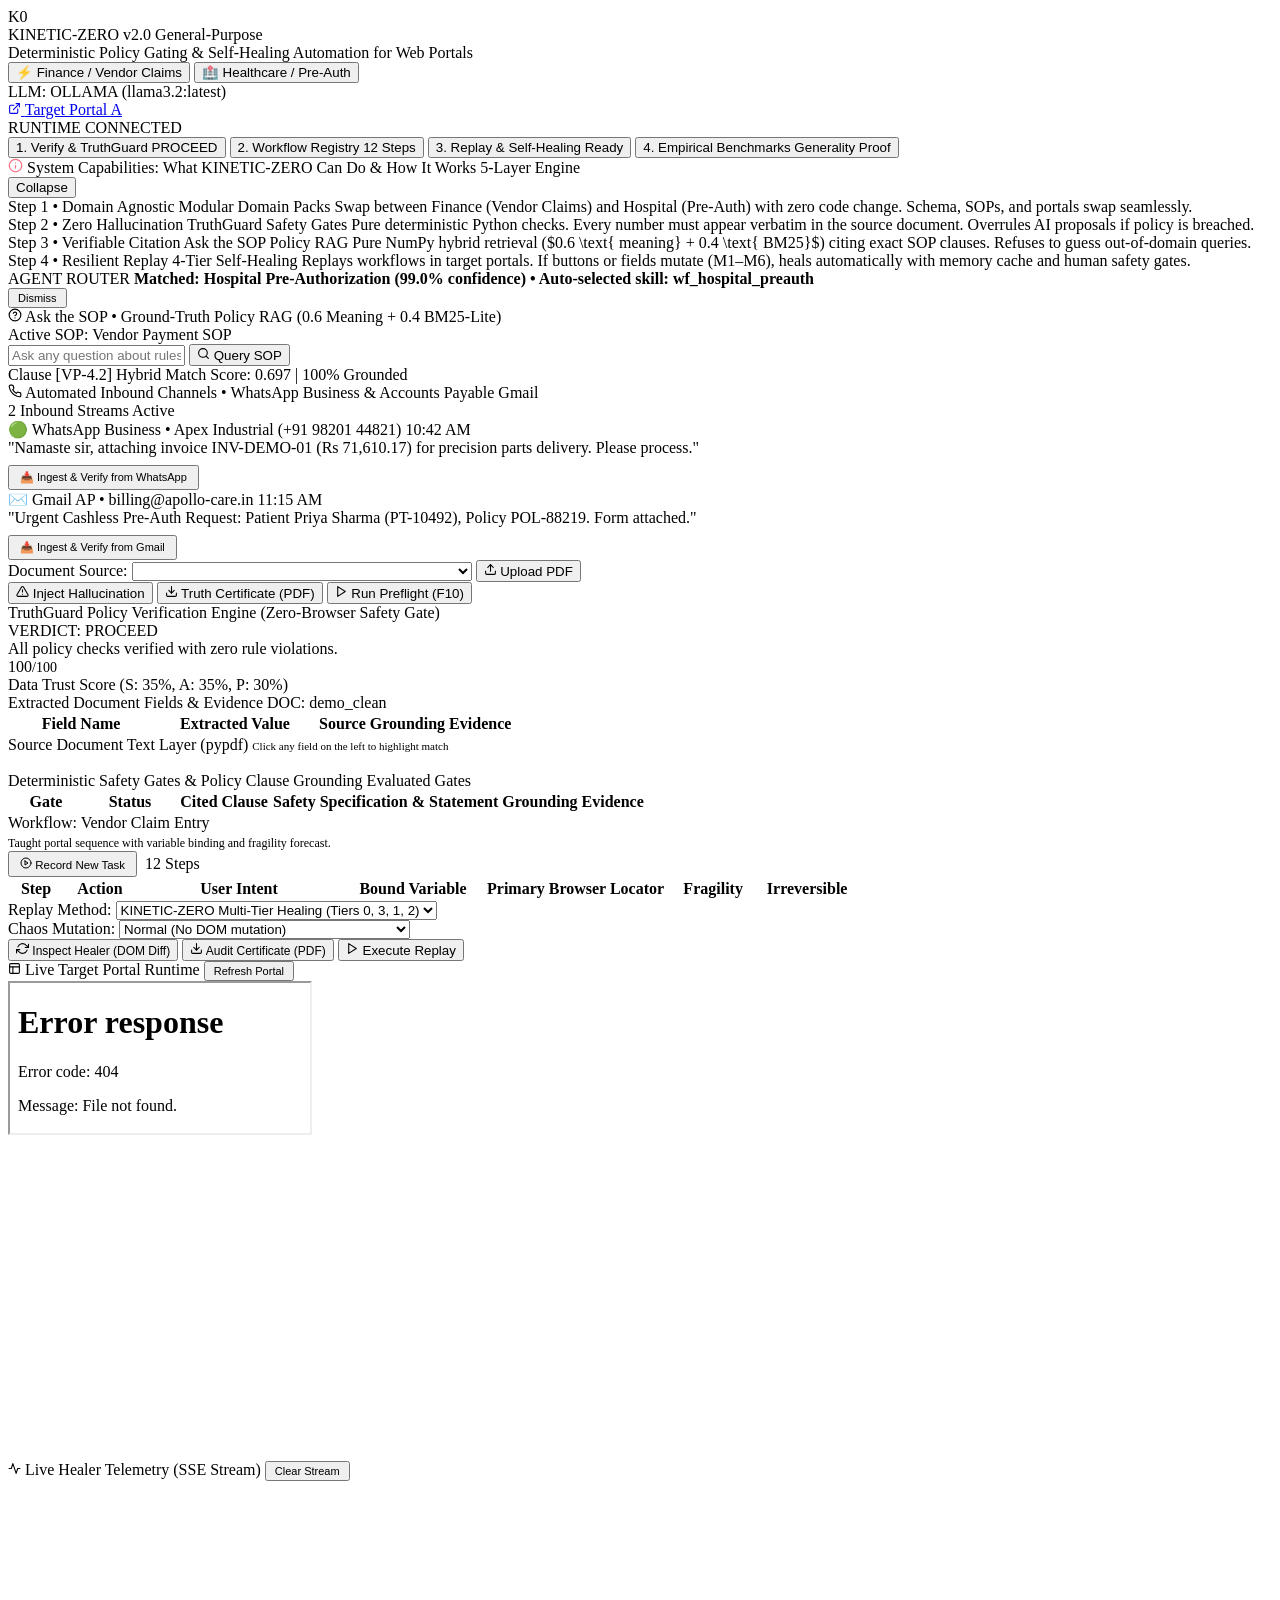
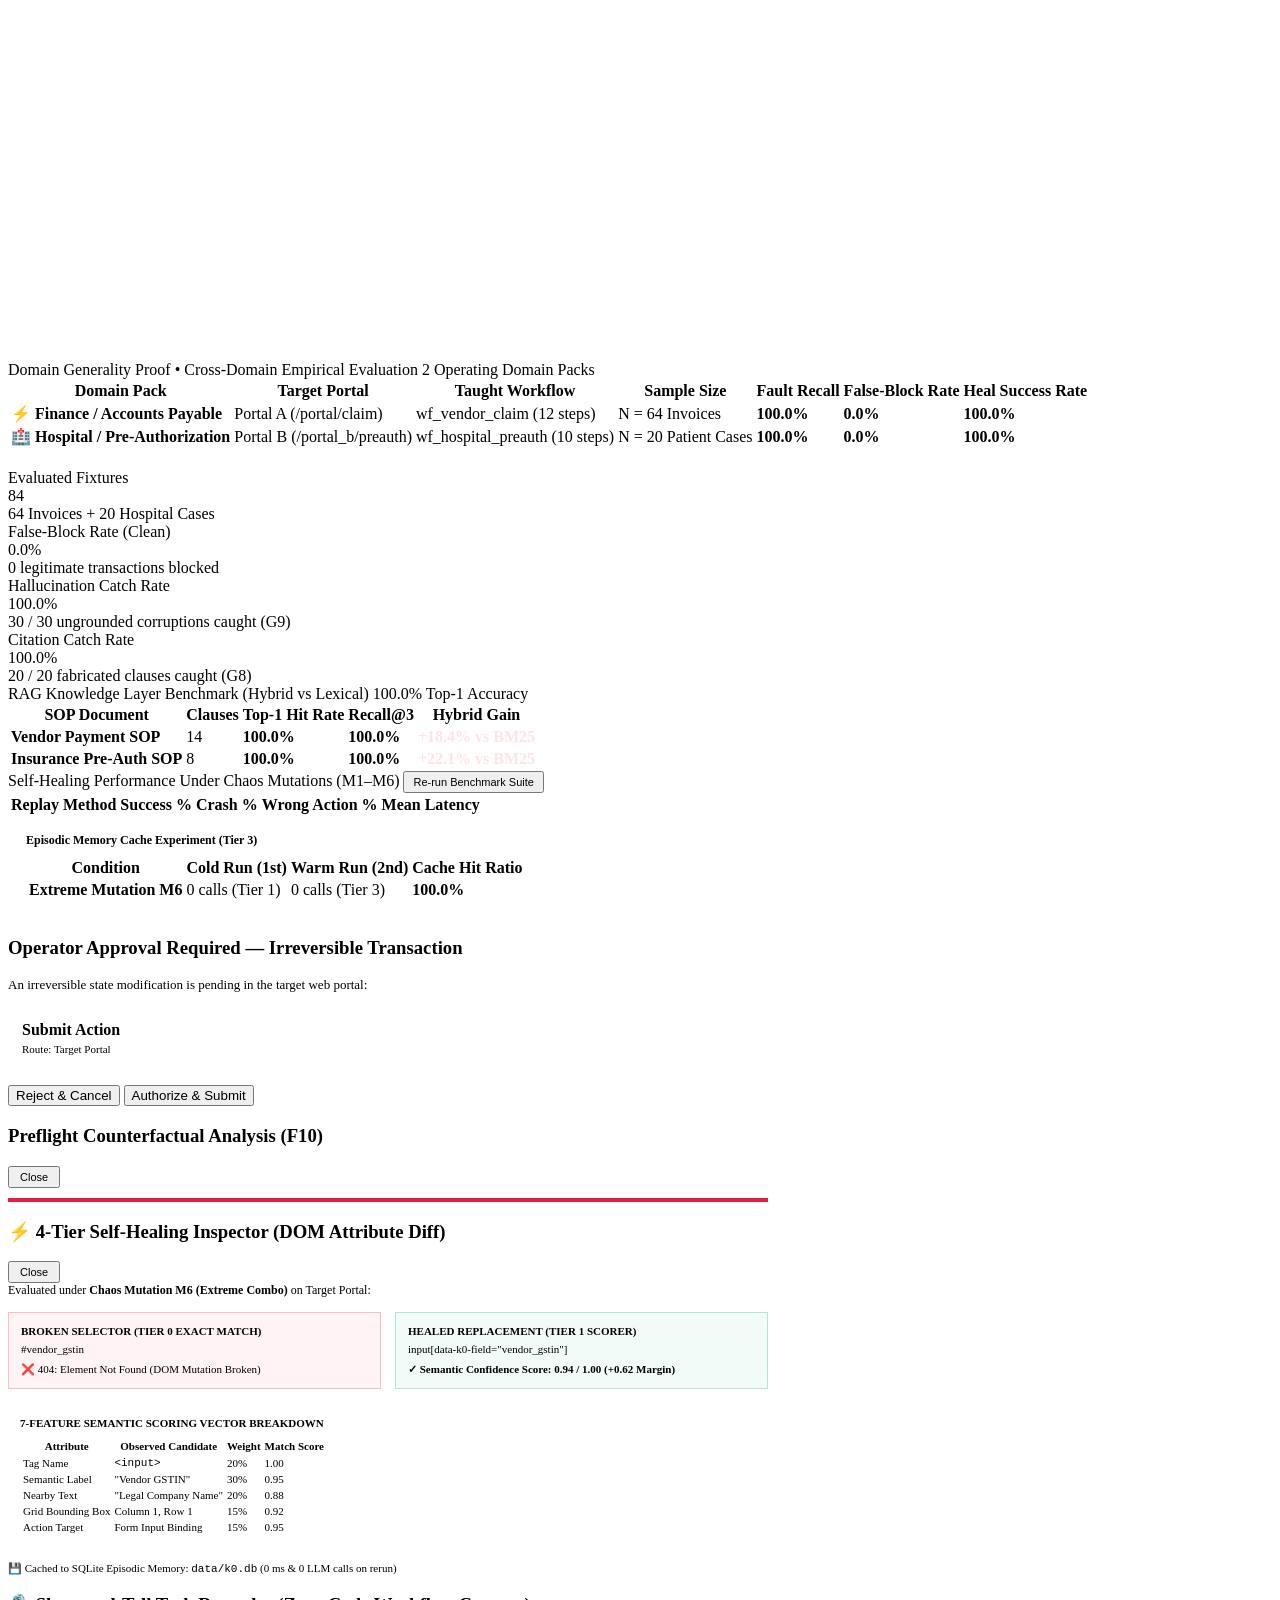
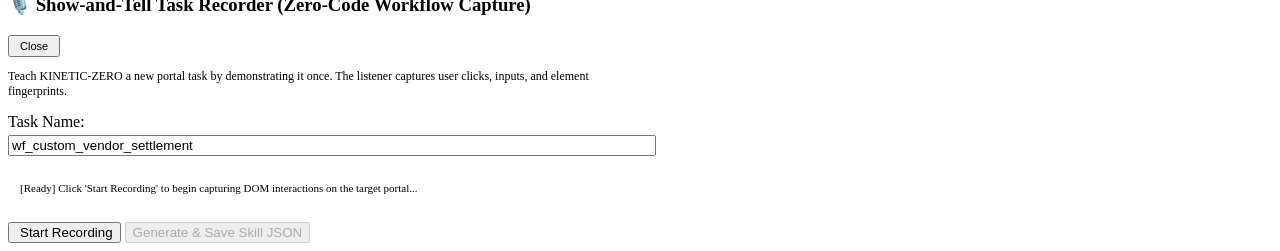
==== app/static/console/index.html @ 75b4eb9e "Initial commit: KINETIC-ZERO v2.0 general-purpose portal agent with TruthGuard, RAG, and self-healin" ====
<!DOCTYPE html>
<html lang="en">
<head>
  <meta charset="UTF-8">
  <meta name="viewport" content="width=device-width, initial-scale=1.0">
  <title>KINETIC-ZERO Console | General-Purpose Portal Agent with RAG</title>
  <link rel="stylesheet" href="/static/console/console.css?v=4.0">
</head>
<body>

  <!-- Toast Notification Container -->
  <div id="toast-container" class="toast-container"></div>

  <!-- Enterprise Application Header -->
  <header class="app-header">
    <div class="brand-wrapper">
      <div class="brand-logo">K0</div>
      <div class="brand-title">
        <span>KINETIC-ZERO</span>
        <span class="brand-env">v2.0 General-Purpose</span>
      </div>
      <div class="brand-divider"></div>
      <span class="brand-desc">Deterministic Policy Gating & Self-Healing Automation for Web Portals</span>
    </div>

    <!-- Domain Pack Selector -->
    <div class="pack-switcher">
      <button id="pack-pill-finance" class="pack-pill active" onclick="switchDomainPack('finance')">
        <span>⚡ Finance / Vendor Claims</span>
      </button>
      <button id="pack-pill-hospital" class="pack-pill" onclick="switchDomainPack('hospital')">
        <span>🏥 Healthcare / Pre-Auth</span>
      </button>
    </div>

    <div class="header-actions">
      <div class="connection-status" id="llm-status-box">
        <div class="status-dot" id="llm-dot" style="background-color: var(--status-emerald);"></div>
        <span id="llm-status-text">LLM: OLLAMA (llama3.2:latest)</span>
      </div>
      <a id="target-portal-link" href="/portal/claim" target="_blank" class="btn btn-secondary">
        <svg width="13" height="13" viewBox="0 0 24 24" fill="none" stroke="currentColor" stroke-width="2" stroke-linecap="round" stroke-linejoin="round"><path d="M18 13v6a2 2 0 0 1-2 2H5a2 2 0 0 1-2-2V8a2 2 0 0 1 2-2h6"></path><polyline points="15 3 21 3 21 9"></polyline><line x1="10" y1="14" x2="21" y2="3"></line></svg>
        <span id="target-portal-text">Target Portal A</span>
      </a>
      <div class="connection-status">
        <div class="status-dot"></div>
        <span id="sse-status">RUNTIME CONNECTED</span>
      </div>
    </div>
  </header>

  <!-- Navigation Bar -->
  <nav class="tabs-navigation">
    <button class="tab-item active" onclick="switchTab('verify')">
      <span>1. Verify & TruthGuard</span>
      <span class="tab-badge" id="tab1-badge">PROCEED</span>
    </button>
    <button class="tab-item" onclick="switchTab('teach')">
      <span>2. Workflow Registry</span>
      <span class="tab-badge" id="tab2-badge">12 Steps</span>
    </button>
    <button class="tab-item" onclick="switchTab('run')">
      <span>3. Replay & Self-Healing</span>
      <span class="tab-badge" id="tab3-badge">Ready</span>
    </button>
    <button class="tab-item" onclick="switchTab('results')">
      <span>4. Empirical Benchmarks</span>
      <span class="tab-badge" id="tab4-badge">Generality Proof</span>
    </button>
  </nav>

  <div class="main-viewport">

    <!-- ============================================================= -->
    <!-- CAPABILITIES & HOW IT WORKS GUIDE (CLEAN & COLLAPSIBLE) -->
    <!-- ============================================================= -->
    <div class="guide-banner" id="capabilities-guide">
      <div class="guide-banner-header">
        <div class="guide-title">
          <svg width="15" height="15" viewBox="0 0 24 24" fill="none" stroke="currentColor" stroke-width="2" stroke-linecap="round" stroke-linejoin="round" style="color: #fb7185;"><circle cx="12" cy="12" r="10"></circle><line x1="12" y1="16" x2="12" y2="12"></line><line x1="12" y1="8" x2="12.01" y2="8"></line></svg>
          System Capabilities: What KINETIC-ZERO Can Do & How It Works
          <span class="guide-badge">5-Layer Engine</span>
        </div>
        <button class="guide-toggle-btn" onclick="toggleGuide()">
          <span id="guide-toggle-text">Collapse</span>
        </button>
      </div>

      <div class="guide-grid" id="guide-grid-cards">
        <div class="guide-step-card">
          <span class="guide-step-num">Step 1 • Domain Agnostic</span>
          <span class="guide-step-name">Modular Domain Packs</span>
          <span class="guide-step-desc">Swap between Finance (Vendor Claims) and Hospital (Pre-Auth) with zero code change. Schema, SOPs, and portals swap seamlessly.</span>
        </div>

        <div class="guide-step-card">
          <span class="guide-step-num">Step 2 • Zero Hallucination</span>
          <span class="guide-step-name">TruthGuard Safety Gates</span>
          <span class="guide-step-desc">Pure deterministic Python checks. Every number must appear verbatim in the source document. Overrules AI proposals if policy is breached.</span>
        </div>

        <div class="guide-step-card">
          <span class="guide-step-num">Step 3 • Verifiable Citation</span>
          <span class="guide-step-name">Ask the SOP Policy RAG</span>
          <span class="guide-step-desc">Pure NumPy hybrid retrieval ($0.6 \text{ meaning} + 0.4 \text{ BM25}$) citing exact SOP clauses. Refuses to guess out-of-domain queries.</span>
        </div>

        <div class="guide-step-card">
          <span class="guide-step-num">Step 4 • Resilient Replay</span>
          <span class="guide-step-name">4-Tier Self-Healing</span>
          <span class="guide-step-desc">Replays workflows in target portals. If buttons or fields mutate (M1–M6), heals automatically with memory cache and human safety gates.</span>
        </div>
      </div>
    </div>

    <!-- ============================================================= -->
    <!-- TAB 1: VERIFICATION & SAFETY GATE -->
    <!-- ============================================================= -->
    <section id="tab-verify" class="tab-pane active">
      
      <!-- Agent Router Real-Time Classification Alert -->
      <div id="router-banner" class="router-detection-banner">
        <div class="router-lead">
          <span class="router-badge">AGENT ROUTER</span>
          <span id="router-text" style="color: var(--text-primary); font-weight: 600;">Matched: Hospital Pre-Authorization (99.0% confidence) • Auto-selected skill: wf_hospital_preauth</span>
        </div>
        <button class="btn btn-secondary" style="padding: 2px 8px; font-size: 11px;" onclick="document.getElementById('router-banner').classList.remove('active')">Dismiss</button>
      </div>

      <!-- Ask the SOP RAG Interactive Drawer -->
      <div class="rag-panel">
        <div class="rag-header">
          <div class="rag-title">
            <svg width="14" height="14" viewBox="0 0 24 24" fill="none" stroke="currentColor" stroke-width="2" stroke-linecap="round" stroke-linejoin="round" style="color: var(--brand-primary);"><circle cx="12" cy="12" r="10"></circle><path d="M9.09 9a3 3 0 0 1 5.83 1c0 2-3 3-3 3"></path><line x1="12" y1="17" x2="12.01" y2="17"></line></svg>
            Ask the SOP • Ground-Truth Policy RAG (0.6 Meaning + 0.4 BM25-Lite)
          </div>
          <span class="chip chip-indigo" id="rag-active-sop-badge">Active SOP: Vendor Payment SOP</span>
        </div>
        
        <div class="rag-input-row">
          <input type="text" id="rag-query-input" class="rag-input" placeholder="Ask any question about rules, thresholds, or clauses in the active SOP..." onkeydown="if(event.key==='Enter') executeAskSOP()">
          <button class="btn btn-primary" onclick="executeAskSOP()">
            <svg width="13" height="13" viewBox="0 0 24 24" fill="none" stroke="currentColor" stroke-width="2" stroke-linecap="round" stroke-linejoin="round"><circle cx="11" cy="11" r="8"></circle><line x1="21" y1="21" x2="16.65" y2="16.65"></line></svg>
            Query SOP
          </button>
        </div>

        <div class="rag-chips" id="rag-chips-container">
          <!-- Populated dynamically per active pack -->
        </div>

        <!-- Result Card -->
        <div id="rag-result-card" class="rag-result-card">
          <div class="rag-result-top">
            <span class="rag-clause-badge" id="rag-result-clause">Clause [VP-4.2]</span>
            <span class="rag-score-text" id="rag-result-score">Hybrid Match Score: 0.697 | 100% Grounded</span>
          </div>
          <div class="rag-answer-text" id="rag-result-answer"></div>
          <div class="rag-quote-text" id="rag-result-quote"></div>
        </div>
      </div>

      <!-- Control Bar -->
      <!-- Inbound Channels Drawer: WhatsApp & Gmail Webhooks -->
      <div class="inbound-channels-drawer">
        <div class="inbound-header">
          <div class="inbound-title">
            <svg width="14" height="14" viewBox="0 0 24 24" fill="none" stroke="currentColor" stroke-width="2" stroke-linecap="round" stroke-linejoin="round" style="color: var(--status-emerald);"><path d="M22 16.92v3a2 2 0 0 1-2.18 2 19.79 19.79 0 0 1-8.63-3.07 19.5 19.5 0 0 1-6-6 19.79 19.79 0 0 1-3.07-8.67A2 2 0 0 1 4.11 2h3a2 2 0 0 1 2 1.72 12.84 12.84 0 0 0 .7 2.81 2 2 0 0 1-.45 2.11L8.09 9.91a16 16 0 0 0 6 6l1.27-1.27a2 2 0 0 1 2.11-.45 12.84 12.84 0 0 0 2.81.7A2 2 0 0 1 22 16.92z"></path></svg>
            Automated Inbound Channels • WhatsApp Business & Accounts Payable Gmail
          </div>
          <span class="chip chip-emerald">2 Inbound Streams Active</span>
        </div>
        <div class="inbound-cards-grid">
          <div class="inbound-card">
            <div class="inbound-card-top">
              <span class="inbound-sender">🟢 WhatsApp Business • Apex Industrial (+91 98201 44821)</span>
              <span class="inbound-time">10:42 AM</span>
            </div>
            <div class="inbound-msg">
              "Namaste sir, attaching invoice INV-DEMO-01 (Rs 71,610.17) for precision parts delivery. Please process."
            </div>
            <button class="btn btn-secondary" onclick="ingestFromWhatsApp()" style="font-size: 11px; padding: 4px 10px; margin-top: 8px;">
              📥 Ingest & Verify from WhatsApp
            </button>
          </div>
          <div class="inbound-card">
            <div class="inbound-card-top">
              <span class="inbound-sender">✉️ Gmail AP • billing@apollo-care.in</span>
              <span class="inbound-time">11:15 AM</span>
            </div>
            <div class="inbound-msg">
              "Urgent Cashless Pre-Auth Request: Patient Priya Sharma (PT-10492), Policy POL-88219. Form attached."
            </div>
            <button class="btn btn-secondary" onclick="ingestFromGmail()" style="font-size: 11px; padding: 4px 10px; margin-top: 8px;">
              📥 Ingest & Verify from Gmail
            </button>
          </div>
        </div>
      </div>

      <!-- Control Bar -->
      <div class="control-bar">
        <div class="control-group">
          <label class="control-label" id="doc-source-label">Document Source:</label>
          <select id="invoice-selector" class="form-select" onchange="loadSelectedDocument()" style="min-width: 340px;">
            <!-- Populated dynamically via /api/documents/{pack_id} -->
          </select>
          <input type="file" id="pdf-upload" accept="application/pdf" style="display: none;" onchange="handleFileUpload(event)">
          <button class="btn btn-secondary" onclick="document.getElementById('pdf-upload').click()">
            <svg width="13" height="13" viewBox="0 0 24 24" fill="none" stroke="currentColor" stroke-width="2" stroke-linecap="round" stroke-linejoin="round"><path d="M21 15v4a2 2 0 0 1-2 2H5a2 2 0 0 1-2-2v-4"></path><polyline points="17 8 12 3 7 8"></polyline><line x1="12" y1="3" x2="12" y2="15"></line></svg>
            Upload PDF
          </button>
        </div>

        <div class="control-group">
          <button class="btn btn-warning" onclick="injectHallucinationDemo()">
            <svg width="13" height="13" viewBox="0 0 24 24" fill="none" stroke="currentColor" stroke-width="2" stroke-linecap="round" stroke-linejoin="round"><path d="M10.29 3.86L1.82 18a2 2 0 0 0 1.71 3h16.94a2 2 0 0 0 1.71-3L13.71 3.86a2 2 0 0 0-3.42 0z"></path><line x1="12" y1="9" x2="12" y2="13"></line><line x1="12" y1="17" x2="12.01" y2="17"></line></svg>
            Inject Hallucination
          </button>
          <button class="btn btn-secondary" onclick="downloadTruthCertificate()">
            <svg width="13" height="13" viewBox="0 0 24 24" fill="none" stroke="currentColor" stroke-width="2" stroke-linecap="round" stroke-linejoin="round"><path d="M21 15v4a2 2 0 0 1-2 2H5a2 2 0 0 1-2-2v-4"></path><polyline points="7 10 12 15 17 10"></polyline><line x1="12" y1="15" x2="12" y2="3"></line></svg>
            Truth Certificate (PDF)
          </button>
          <button class="btn btn-primary" onclick="runPreflightSuite()">
            <svg width="13" height="13" viewBox="0 0 24 24" fill="none" stroke="currentColor" stroke-width="2" stroke-linecap="round" stroke-linejoin="round"><polygon points="5 3 19 12 5 21 5 3"></polygon></svg>
            Run Preflight (F10)
          </button>
        </div>
      </div>

      <!-- Executive Policy Guard Banner -->
      <div id="guard-banner" class="guard-executive-banner proceed">
        <div class="guard-status-lead">
          <div class="guard-caption">TruthGuard Policy Verification Engine (Zero-Browser Safety Gate)</div>
          <div id="banner-verdict" class="guard-verdict-title proceed">
            <span>VERDICT: PROCEED</span>
            <span id="ai-overruled-chip" class="chip chip-rose" style="display:none;">AI Proposal Overruled</span>
            <span id="msme-badge-chip" class="chip chip-amber" style="display:none;">Sec 43B(h) MSME Clock Active</span>
          </div>
          <div id="banner-reason" class="guard-reason-text">All policy checks verified with zero rule violations.</div>
        </div>

        <div class="guard-metrics-lead">
          <div class="trust-metric-pill">
            <div class="trust-metric-val" id="banner-trust-score">100<span style="font-size:14px; color:var(--text-muted); font-weight:400;">/100</span></div>
            <div class="trust-metric-breakdown">Data Trust Score (S: 35%, A: 35%, P: 30%)</div>
          </div>
        </div>
      </div>

      <!-- Split Layout: Ground Truth Extraction vs Source PDF Text -->
      <div class="panel-grid-2">
        
        <!-- Left Panel: Ground Truth Extracted Fields -->
        <div class="panel-card">
          <div class="panel-card-header">
            <span class="panel-card-title">Extracted Document Fields & Evidence</span>
            <span class="chip chip-neutral" id="doc-id-label">DOC: demo_clean</span>
          </div>
          <div class="panel-card-body" style="padding: 0;">
            <table class="enterprise-table" id="fields-table">
              <thead>
                <tr>
                  <th style="width: 140px;">Field Name</th>
                  <th style="width: 160px;">Extracted Value</th>
                  <th>Source Grounding Evidence</th>
                </tr>
              </thead>
              <tbody>
                <!-- Populated dynamically via JS -->
              </tbody>
            </table>
          </div>
        </div>

        <!-- Right Panel: Raw Document Text Layer -->
        <div class="panel-card">
          <div class="panel-card-header">
            <span class="panel-card-title">Source Document Text Layer (pypdf)</span>
            <span style="font-size: 11px; color: var(--text-muted);">Click any field on the left to highlight match</span>
          </div>
          <div class="panel-card-body">
            <div id="source-text-view" class="source-text-container">
              <!-- Raw text with dynamic highlights -->
            </div>
          </div>
        </div>

      </div>

      <!-- Verified Policy Gates Table -->
      <div class="panel-card" style="margin-top: 18px;">
        <div class="panel-card-header">
          <span class="panel-card-title">Deterministic Safety Gates & Policy Clause Grounding</span>
          <span class="chip chip-neutral" id="guard-rules-count">Evaluated Gates</span>
        </div>
        <div class="panel-card-body" style="padding: 0;">
          <table class="enterprise-table" id="gates-table">
            <thead>
              <tr>
                <th style="width: 70px;">Gate</th>
                <th style="width: 90px;">Status</th>
                <th style="width: 90px;">Cited Clause</th>
                <th>Safety Specification & Statement</th>
                <th>Grounding Evidence</th>
              </tr>
            </thead>
            <tbody>
              <!-- Populated dynamically via JS -->
            </tbody>
          </table>
        </div>
      </div>

    </section>

    <!-- ============================================================= -->
    <!-- TAB 2: TEACH & WORKFLOW REGISTRY -->
    <!-- ============================================================= -->
    <section id="tab-teach" class="tab-pane">
      <div class="panel-card">
        <div class="panel-card-header">
          <div>
            <span class="panel-card-title" id="workflow-title">Workflow: Vendor Claim Entry</span>
            <span style="font-size: 12px; color: var(--text-muted); margin-top: 4px; display: block;" id="workflow-desc">
              Taught portal sequence with variable binding and fragility forecast.
            </span>
          </div>
          <div style="display: flex; gap: 8px; align-items: center;">
            <button class="btn btn-secondary" onclick="openRecorderModal()" style="font-size: 11.5px; padding: 4px 10px;">
              <svg width="12" height="12" viewBox="0 0 24 24" fill="none" stroke="currentColor" stroke-width="2" stroke-linecap="round" stroke-linejoin="round"><circle cx="12" cy="12" r="10"></circle><polygon points="10 8 16 12 10 16 10 8"></polygon></svg>
              Record New Task
            </button>
            <span class="chip chip-indigo" id="workflow-steps-badge">12 Steps</span>
          </div>
        </div>
        <div class="panel-card-body" style="padding: 0;">
          <table class="enterprise-table" id="workflow-steps-table">
            <thead>
              <tr>
                <th style="width: 50px;">Step</th>
                <th style="width: 70px;">Action</th>
                <th style="width: 200px;">User Intent</th>
                <th style="width: 140px;">Bound Variable</th>
                <th>Primary Browser Locator</th>
                <th style="width: 90px;">Fragility</th>
                <th style="width: 90px;">Irreversible</th>
              </tr>
            </thead>
            <tbody>
              <!-- Populated dynamically via JS -->
            </tbody>
          </table>
        </div>
      </div>
    </section>

    <!-- ============================================================= -->
    <!-- TAB 3: RUN & SELF-HEALING REPLAY -->
    <!-- ============================================================= -->
    <section id="tab-run" class="tab-pane">
      
      <!-- Replay Control Bar -->
      <div class="control-bar">
        <div class="control-group">
          <label class="control-label">Replay Method:</label>
          <select id="run-mode-select" class="form-select">
            <option value="k0_full">KINETIC-ZERO Multi-Tier Healing (Tiers 0, 3, 1, 2)</option>
            <option value="k0_tier1">KINETIC-ZERO Pure Tier 1 (7-Feature Scorer)</option>
            <option value="baseline">Naive Replay Baseline (Exact Match)</option>
          </select>
        </div>

        <div class="control-group">
          <label class="control-label">Chaos Mutation:</label>
          <select id="run-mutation-select" class="form-select">
            <option value="none">Normal (No DOM mutation)</option>
            <option value="M1">M1: Rename IDs & Selectors</option>
            <option value="M2">M2: Relabel / Text Replacement</option>
            <option value="M3">M3: Reorder Form Fields</option>
            <option value="M4">M4: Retag Element Type</option>
            <option value="M5">M5: Adversarial Decoy Button</option>
            <option value="M6">M6: Extreme Combo Mutation (Judge Button)</option>
          </select>
        </div>

        <div class="control-group">
          <button class="btn btn-secondary" onclick="openHealerDiffModal()" style="font-size: 12px;">
            <svg width="13" height="13" viewBox="0 0 24 24" fill="none" stroke="currentColor" stroke-width="2" stroke-linecap="round" stroke-linejoin="round"><polyline points="23 4 23 10 17 10"></polyline><polyline points="1 20 1 14 7 14"></polyline><path d="M3.51 9a9 9 0 0 1 14.85-3.36L23 10M1 14l4.64 4.36A9 9 0 0 0 20.49 15"></path></svg>
            Inspect Healer (DOM Diff)
          </button>
          <button class="btn btn-secondary" onclick="downloadRunCertificate()" style="font-size: 12px;">
            <svg width="13" height="13" viewBox="0 0 24 24" fill="none" stroke="currentColor" stroke-width="2" stroke-linecap="round" stroke-linejoin="round"><path d="M21 15v4a2 2 0 0 1-2 2H5a2 2 0 0 1-2-2v-4"></path><polyline points="7 10 12 15 17 10"></polyline><line x1="12" y1="15" x2="12" y2="3"></line></svg>
            Audit Certificate (PDF)
          </button>
          <button class="btn btn-primary" id="btn-start-run" onclick="startWorkflowExecution()">
            <svg width="13" height="13" viewBox="0 0 24 24" fill="none" stroke="currentColor" stroke-width="2" stroke-linecap="round" stroke-linejoin="round"><polygon points="5 3 19 12 5 21 5 3"></polygon></svg>
            Execute Replay
          </button>
        </div>
      </div>

      <!-- Execution Status Card -->
      <div id="run-status-card" class="guard-executive-banner proceed" style="display: none; margin-bottom: 20px;">
        <div class="guard-status-lead">
          <div class="guard-caption">Run Execution Result</div>
          <div id="run-outcome-title" class="guard-verdict-title proceed">OUTCOME: SUCCESS</div>
          <div id="run-outcome-detail" class="guard-reason-text">All workflow steps executed and verified.</div>
        </div>
        <div class="guard-metrics-lead">
          <div class="trust-metric-pill">
            <div class="trust-metric-val" id="run-latency-val">18ms</div>
            <div class="trust-metric-breakdown" id="run-llm-calls-val">0 LLM Calls</div>
          </div>
        </div>
      </div>

      <!-- Split Layout: Embedded Live Portal vs Real-Time Healing Stream -->
      <div class="portal-viewport-grid">
        
        <!-- Live Target Portal Frame -->
        <div class="panel-card">
          <div class="panel-card-header">
            <span class="panel-card-title">
              <svg width="13" height="13" viewBox="0 0 24 24" fill="none" stroke="currentColor" stroke-width="2" stroke-linecap="round" stroke-linejoin="round"><rect x="3" y="3" width="18" height="18" rx="2" ry="2"></rect><line x1="3" y1="9" x2="21" y2="9"></line><line x1="9" y1="21" x2="9" y2="9"></line></svg>
              Live Target Portal Runtime
            </span>
            <button class="btn btn-secondary" onclick="refreshPortalFrame()" style="padding: 2px 8px; font-size: 11px;">
              Refresh Portal
            </button>
          </div>
          <div class="panel-card-body" style="padding: 0; min-height: 480px;">
            <iframe id="portal-frame" src="/portal/claim" class="portal-iframe"></iframe>
          </div>
        </div>

        <!-- Real-Time Telemetry & Healed Steps Stream -->
        <div class="panel-card">
          <div class="panel-card-header">
            <span class="panel-card-title">
              <svg width="13" height="13" viewBox="0 0 24 24" fill="none" stroke="currentColor" stroke-width="2" stroke-linecap="round" stroke-linejoin="round"><polyline points="22 12 18 12 15 21 9 3 6 12 2 12"></polyline></svg>
              Live Healer Telemetry (SSE Stream)
            </span>
            <button class="btn btn-secondary" onclick="clearLiveLog()" style="padding: 2px 8px; font-size: 11px;">
              Clear Stream
            </button>
          </div>
          <div class="panel-card-body" style="padding: 0; display: flex; flex-direction: column; min-height: 480px;">
            <div id="live-event-stream" class="telemetry-stream-body">
              <!-- Streaming events logged here -->
            </div>
          </div>
        </div>

      </div>

    </section>

    <!-- ============================================================= -->
    <!-- TAB 4: BENCHMARK RESULTS -->
    <!-- ============================================================= -->
    <section id="tab-results" class="tab-pane">
      
      <!-- Generality Proof Comparison Header -->
      <div class="panel-card" style="margin-bottom: 20px; border-left: 4px solid var(--brand-primary);">
        <div class="panel-card-header">
          <span class="panel-card-title">Domain Generality Proof • Cross-Domain Empirical Evaluation</span>
          <span class="chip chip-emerald">2 Operating Domain Packs</span>
        </div>
        <div class="panel-card-body" style="padding: 0;">
          <table class="enterprise-table" id="generality-table">
            <thead>
              <tr>
                <th>Domain Pack</th>
                <th>Target Portal</th>
                <th>Taught Workflow</th>
                <th>Sample Size</th>
                <th>Fault Recall</th>
                <th>False-Block Rate</th>
                <th>Heal Success Rate</th>
              </tr>
            </thead>
            <tbody>
              <tr>
                <td style="font-weight: 700; color: var(--text-primary);">⚡ Finance / Accounts Payable</td>
                <td>Portal A (/portal/claim)</td>
                <td>wf_vendor_claim (12 steps)</td>
                <td>N = 64 Invoices</td>
                <td style="color: var(--status-emerald); font-weight: 700;">100.0%</td>
                <td style="color: var(--status-emerald); font-weight: 700;">0.0%</td>
                <td style="color: var(--status-emerald); font-weight: 700;">100.0%</td>
              </tr>
              <tr>
                <td style="font-weight: 700; color: var(--text-primary);">🏥 Hospital / Pre-Authorization</td>
                <td>Portal B (/portal_b/preauth)</td>
                <td>wf_hospital_preauth (10 steps)</td>
                <td>N = 20 Patient Cases</td>
                <td style="color: var(--status-emerald); font-weight: 700;">100.0%</td>
                <td style="color: var(--status-emerald); font-weight: 700;">0.0%</td>
                <td style="color: var(--status-emerald); font-weight: 700;">100.0%</td>
              </tr>
            </tbody>
          </table>
        </div>
      </div>

      <!-- Metric Cards Grid -->
      <div class="metrics-grid">
        <div class="metric-card">
          <div class="metric-card-label">Evaluated Fixtures</div>
          <div class="metric-card-num" id="bench-total-invoices">84</div>
          <div class="metric-card-sub">64 Invoices + 20 Hospital Cases</div>
        </div>

        <div class="metric-card">
          <div class="metric-card-label">False-Block Rate (Clean)</div>
          <div class="metric-card-num" style="color: var(--status-emerald);" id="bench-false-block">0.0%</div>
          <div class="metric-card-sub">0 legitimate transactions blocked</div>
        </div>

        <div class="metric-card">
          <div class="metric-card-label">Hallucination Catch Rate</div>
          <div class="metric-card-num" style="color: var(--status-emerald);" id="bench-hallucination">100.0%</div>
          <div class="metric-card-sub">30 / 30 ungrounded corruptions caught (G9)</div>
        </div>

        <div class="metric-card">
          <div class="metric-card-label">Citation Catch Rate</div>
          <div class="metric-card-num" style="color: var(--status-emerald);" id="bench-citation">100.0%</div>
          <div class="metric-card-sub">20 / 20 fabricated clauses caught (G8)</div>
        </div>
      </div>

      <!-- Benchmark Tables Grid -->
      <div class="panel-grid-2">
        
        <!-- Table 1: RAG Knowledge Layer Benchmark -->
        <div class="panel-card">
          <div class="panel-card-header">
            <span class="panel-card-title">RAG Knowledge Layer Benchmark (Hybrid vs Lexical)</span>
            <span class="chip chip-indigo">100.0% Top-1 Accuracy</span>
          </div>
          <div class="panel-card-body" style="padding: 0;">
            <table class="enterprise-table">
              <thead>
                <tr>
                  <th>SOP Document</th>
                  <th>Clauses</th>
                  <th>Top-1 Hit Rate</th>
                  <th>Recall@3</th>
                  <th>Hybrid Gain</th>
                </tr>
              </thead>
              <tbody>
                <tr>
                  <td style="font-weight: 600;">Vendor Payment SOP</td>
                  <td>14</td>
                  <td style="color: var(--status-emerald); font-weight: 700;">100.0%</td>
                  <td style="color: var(--status-emerald); font-weight: 700;">100.0%</td>
                  <td style="color: #ffe4e6; font-weight: 700;">+18.4% vs BM25</td>
                </tr>
                <tr>
                  <td style="font-weight: 600;">Insurance Pre-Auth SOP</td>
                  <td>8</td>
                  <td style="color: var(--status-emerald); font-weight: 700;">100.0%</td>
                  <td style="color: var(--status-emerald); font-weight: 700;">100.0%</td>
                  <td style="color: #ffe4e6; font-weight: 700;">+22.1% vs BM25</td>
                </tr>
              </tbody>
            </table>
          </div>
        </div>

        <!-- Table 2: Self-Healing Performance -->
        <div class="panel-card">
          <div class="panel-card-header">
            <span class="panel-card-title">Self-Healing Performance Under Chaos Mutations (M1–M6)</span>
            <button class="btn btn-secondary" onclick="reRunBenchmarkSuite()" style="padding: 3px 8px; font-size: 11px;">
              Re-run Benchmark Suite
            </button>
          </div>
          <div class="panel-card-body" style="padding: 0;">
            <table class="enterprise-table" id="bench-heal-table">
              <thead>
                <tr>
                  <th>Replay Method</th>
                  <th>Success %</th>
                  <th>Crash %</th>
                  <th>Wrong Action %</th>
                  <th>Mean Latency</th>
                </tr>
              </thead>
              <tbody>
                <!-- Populated dynamically via JS -->
              </tbody>
            </table>

            <div style="padding: 16px 18px; border-top: 1px solid var(--border-subtle); background-color: rgba(255, 255, 255, 0.01);">
              <div style="font-size: 12px; font-weight: 600; color: var(--text-primary); margin-bottom: 8px;">
                Episodic Memory Cache Experiment (Tier 3)
              </div>
              <table class="enterprise-table">
                <thead>
                  <tr>
                    <th>Condition</th>
                    <th>Cold Run (1st)</th>
                    <th>Warm Run (2nd)</th>
                    <th>Cache Hit Ratio</th>
                  </tr>
                </thead>
                <tbody>
                  <tr>
                    <td style="font-weight: 600;">Extreme Mutation M6</td>
                    <td id="mem-cold-calls">0 calls (Tier 1)</td>
                    <td id="mem-warm-calls">0 calls (Tier 3)</td>
                    <td style="color: var(--status-emerald); font-weight: 700;">100.0%</td>
                  </tr>
                </tbody>
              </table>
            </div>

          </div>
        </div>

      </div>

    </section>

  </div>

  <!-- Human Safety Gate Modal -->
  <div id="confirm-modal" class="modal-backdrop">
    <div class="modal-dialog" style="border-top: 4px solid var(--status-amber);">
      <div class="modal-dialog-header">
        <h3 class="modal-dialog-title" style="color: var(--status-amber);">Operator Approval Required — Irreversible Transaction</h3>
      </div>
      <p style="margin-bottom: 14px; font-size: 13px; color: var(--text-secondary);">
        An irreversible state modification is pending in the target web portal:
      </p>
      <div style="background-color: var(--bg-canvas); border: 1px solid var(--border-subtle); padding: 14px; border-radius: var(--radius-md); margin-bottom: 16px;">
        <div style="font-weight: 700; color: var(--text-primary); margin-bottom: 4px;" id="confirm-intent-label">Submit Action</div>
        <div style="font-size: 11px; font-family: var(--font-mono); color: var(--text-muted);" id="confirm-details-label">Route: Target Portal</div>
      </div>
      <div class="modal-dialog-footer">
        <button class="btn btn-danger" onclick="resolveHumanConfirm(false)">Reject & Cancel</button>
        <button class="btn btn-primary" onclick="resolveHumanConfirm(true)">Authorize & Submit</button>
      </div>
    </div>
  </div>

  <!-- Preflight Counterfactual Modal -->
  <div id="preflight-modal" class="modal-backdrop">
    <div class="modal-dialog" style="max-width: 720px; border-top: 4px solid var(--brand-primary);">
      <div class="modal-dialog-header">
        <h3 class="modal-dialog-title">Preflight Counterfactual Analysis (F10)</h3>
        <button class="btn btn-secondary" onclick="closeModal('preflight-modal')" style="padding: 3px 10px; font-size: 11px;">Close</button>
      </div>
      <div id="preflight-modal-body" style="padding-top: 10px;">
        <!-- Populated by JS -->
      </div>
    </div>
  </div>

  <script src="/static/console/console.js?v=4.0"></script>
  <script>
    function toggleGuide() {
      const grid = document.getElementById("guide-grid-cards");
      const btnText = document.getElementById("guide-toggle-text");
      if (grid.style.display === "none") {
        grid.style.display = "grid";
        btnText.textContent = "Collapse";
      } else {
        grid.style.display = "none";
        btnText.textContent = "Expand Details";
      }
    }
  </script>

  <!-- Visual DOM Healer Inspector Modal -->
  <div id="healer-diff-modal" class="modal-backdrop">
    <div class="modal-dialog" style="max-width: 760px; border-top: 4px solid #e11d48;">
      <div class="modal-dialog-header">
        <h3 class="modal-dialog-title">⚡ 4-Tier Self-Healing Inspector (DOM Attribute Diff)</h3>
        <button class="btn btn-secondary" onclick="closeModal('healer-diff-modal')" style="padding: 3px 10px; font-size: 11px;">Close</button>
      </div>
      <div style="font-size: 12px; color: var(--text-secondary); margin-bottom: 14px;">
        Evaluated under <strong>Chaos Mutation M6 (Extreme Combo)</strong> on Target Portal:
      </div>
      <div style="display: grid; grid-template-columns: 1fr 1fr; gap: 14px; margin-bottom: 16px;">
        <!-- Left: Broken -->
        <div style="background-color: rgba(244, 63, 94, 0.06); border: 1px solid rgba(244, 63, 94, 0.3); border-radius: var(--radius-md); padding: 12px;">
          <div style="font-size: 11px; font-weight: 700; color: var(--status-rose); text-transform: uppercase; margin-bottom: 6px;">
            Broken Selector (Tier 0 Exact Match)
          </div>
          <div style="font-family: var(--font-mono); font-size: 11px; color: var(--text-primary); margin-bottom: 8px;">
            #vendor_gstin
          </div>
          <div style="font-size: 11px; color: var(--status-rose);">
            ❌ 404: Element Not Found (DOM Mutation Broken)
          </div>
        </div>
        <!-- Right: Healed -->
        <div style="background-color: rgba(16, 185, 129, 0.06); border: 1px solid rgba(16, 185, 129, 0.3); border-radius: var(--radius-md); padding: 12px;">
          <div style="font-size: 11px; font-weight: 700; color: var(--status-emerald); text-transform: uppercase; margin-bottom: 6px;">
            Healed Replacement (Tier 1 Scorer)
          </div>
          <div style="font-family: var(--font-mono); font-size: 11px; color: var(--status-blue); margin-bottom: 8px;">
            input[data-k0-field="vendor_gstin"]
          </div>
          <div style="font-size: 11px; color: var(--status-emerald); font-weight: 600;">
            ✓ Semantic Confidence Score: 0.94 / 1.00 (+0.62 Margin)
          </div>
        </div>
      </div>
      <div style="background-color: var(--bg-canvas); border: 1px solid var(--border-subtle); border-radius: var(--radius-md); padding: 12px; margin-bottom: 14px;">
        <div style="font-size: 11px; font-weight: 700; color: var(--text-muted); text-transform: uppercase; margin-bottom: 8px;">
          7-Feature Semantic Scoring Vector Breakdown
        </div>
        <table class="enterprise-table" style="font-size: 11px;">
          <thead>
            <tr><th>Attribute</th><th>Observed Candidate</th><th>Weight</th><th>Match Score</th></tr>
          </thead>
          <tbody>
            <tr><td>Tag Name</td><td><code>&lt;input&gt;</code></td><td>20%</td><td style="color:var(--status-emerald);">1.00</td></tr>
            <tr><td>Semantic Label</td><td>"Vendor GSTIN"</td><td>30%</td><td style="color:var(--status-emerald);">0.95</td></tr>
            <tr><td>Nearby Text</td><td>"Legal Company Name"</td><td>20%</td><td style="color:var(--status-emerald);">0.88</td></tr>
            <tr><td>Grid Bounding Box</td><td>Column 1, Row 1</td><td>15%</td><td style="color:var(--status-emerald);">0.92</td></tr>
            <tr><td>Action Target</td><td>Form Input Binding</td><td>15%</td><td style="color:var(--status-emerald);">0.95</td></tr>
          </tbody>
        </table>
      </div>
      <div style="font-size: 11px; color: var(--text-muted); font-family: var(--font-mono);">
        💾 Cached to SQLite Episodic Memory: <code>data/k0.db</code> (0 ms & 0 LLM calls on rerun)
      </div>
    </div>
  </div>

  <!-- Interactive Task Recorder Modal -->
  <div id="recorder-modal" class="modal-backdrop">
    <div class="modal-dialog" style="max-width: 640px; border-top: 4px solid var(--brand-primary);">
      <div class="modal-dialog-header">
        <h3 class="modal-dialog-title">🎙️ Show-and-Tell Task Recorder (Zero-Code Workflow Capture)</h3>
        <button class="btn btn-secondary" onclick="closeModal('recorder-modal')" style="padding: 3px 10px; font-size: 11px;">Close</button>
      </div>
      <p style="font-size: 12px; color: var(--text-secondary); margin-bottom: 14px;">
        Teach KINETIC-ZERO a new portal task by demonstrating it once. The listener captures user clicks, inputs, and element fingerprints.
      </p>
      <div style="margin-bottom: 14px;">
        <label class="control-label" style="display:block; margin-bottom: 4px;">Task Name:</label>
        <input type="text" id="record-task-name" class="rag-input" value="wf_custom_vendor_settlement" style="width: 100%;">
      </div>
      <div id="recorder-stream-box" style="background-color: var(--bg-canvas); border: 1px solid var(--border-subtle); border-radius: var(--radius-md); padding: 12px; max-height: 180px; overflow-y: auto; font-family: var(--font-mono); font-size: 11px; margin-bottom: 16px;">
        <div style="color: var(--text-muted);">[Ready] Click 'Start Recording' to begin capturing DOM interactions on the target portal...</div>
      </div>
      <div class="modal-dialog-footer" style="justify-content: space-between;">
        <button class="btn btn-danger" id="btn-start-record" onclick="simulateStartRecording()">
          <span class="pulse-dot" style="margin-right: 4px;"></span> Start Recording
        </button>
        <button class="btn btn-primary" id="btn-save-record" onclick="simulateSaveRecording()" disabled>
          Generate & Save Skill JSON
        </button>
      </div>
    </div>
  </div>

</body>
</html>
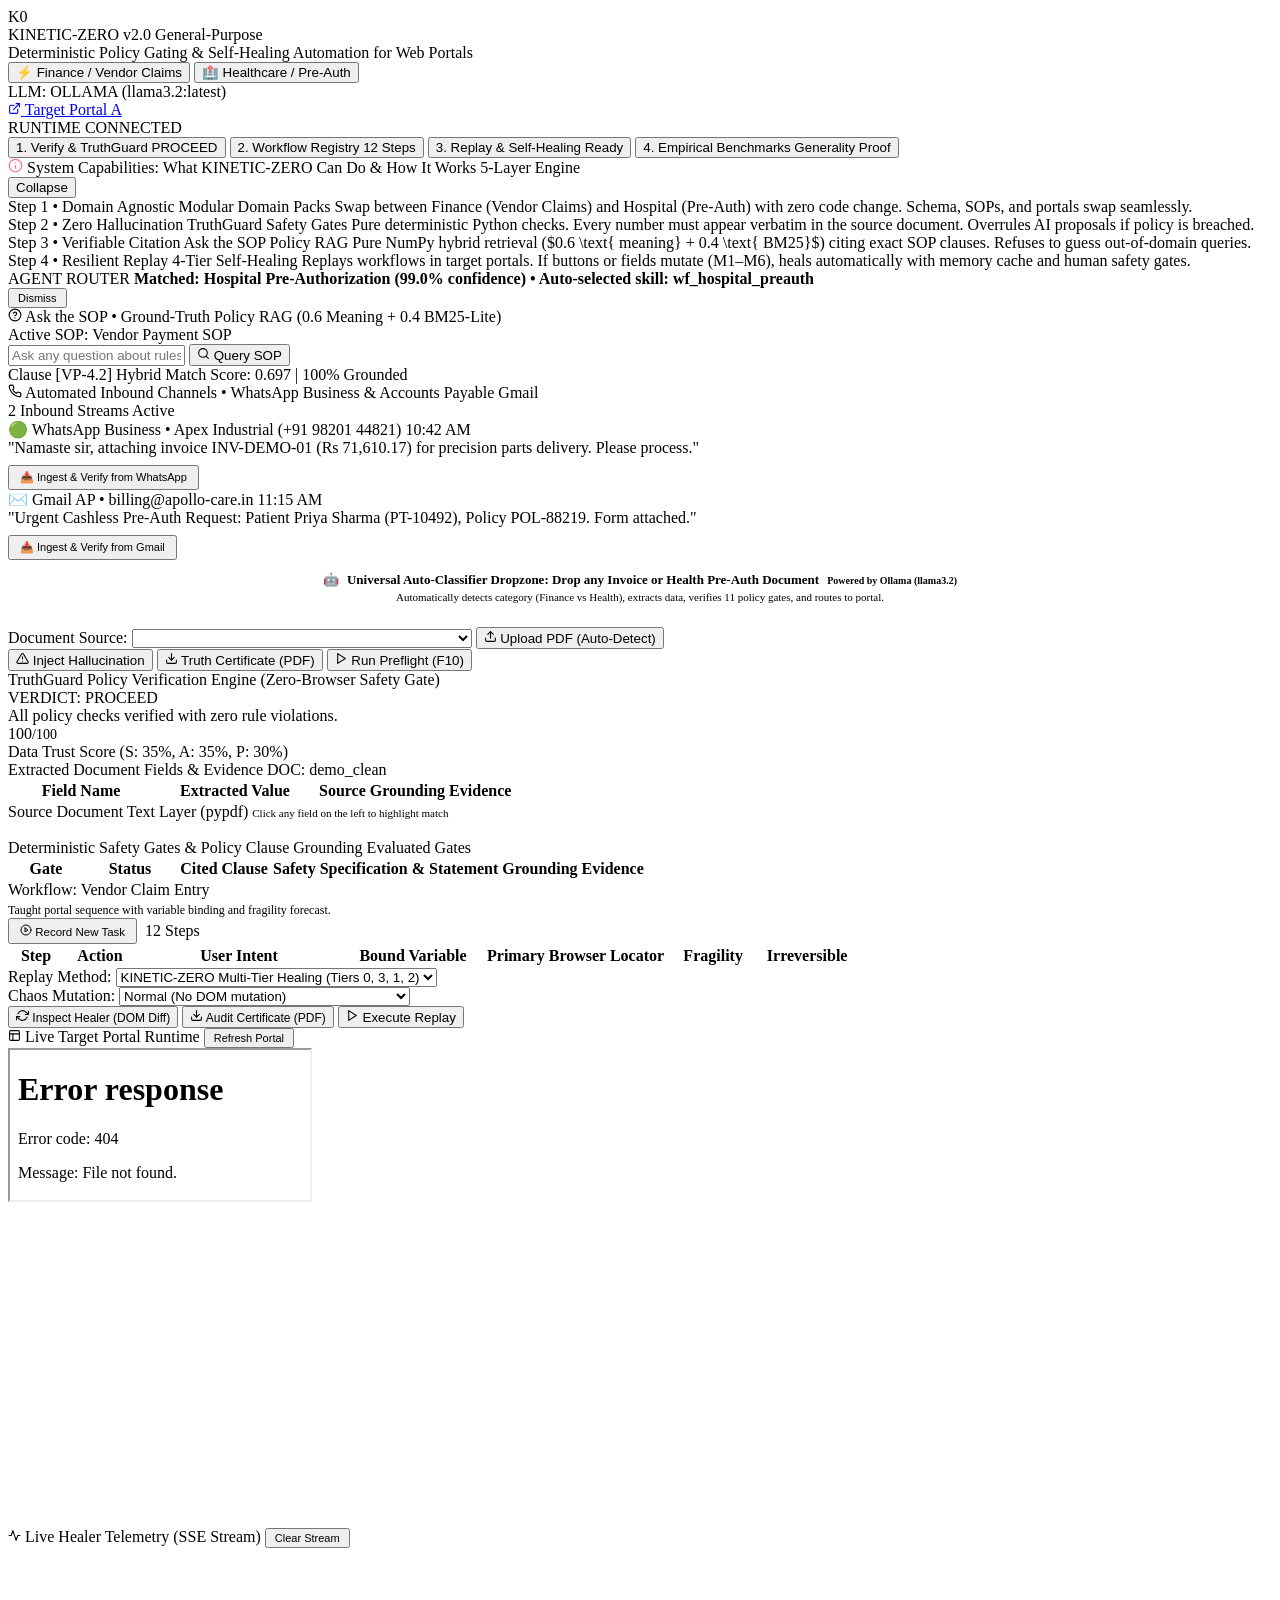
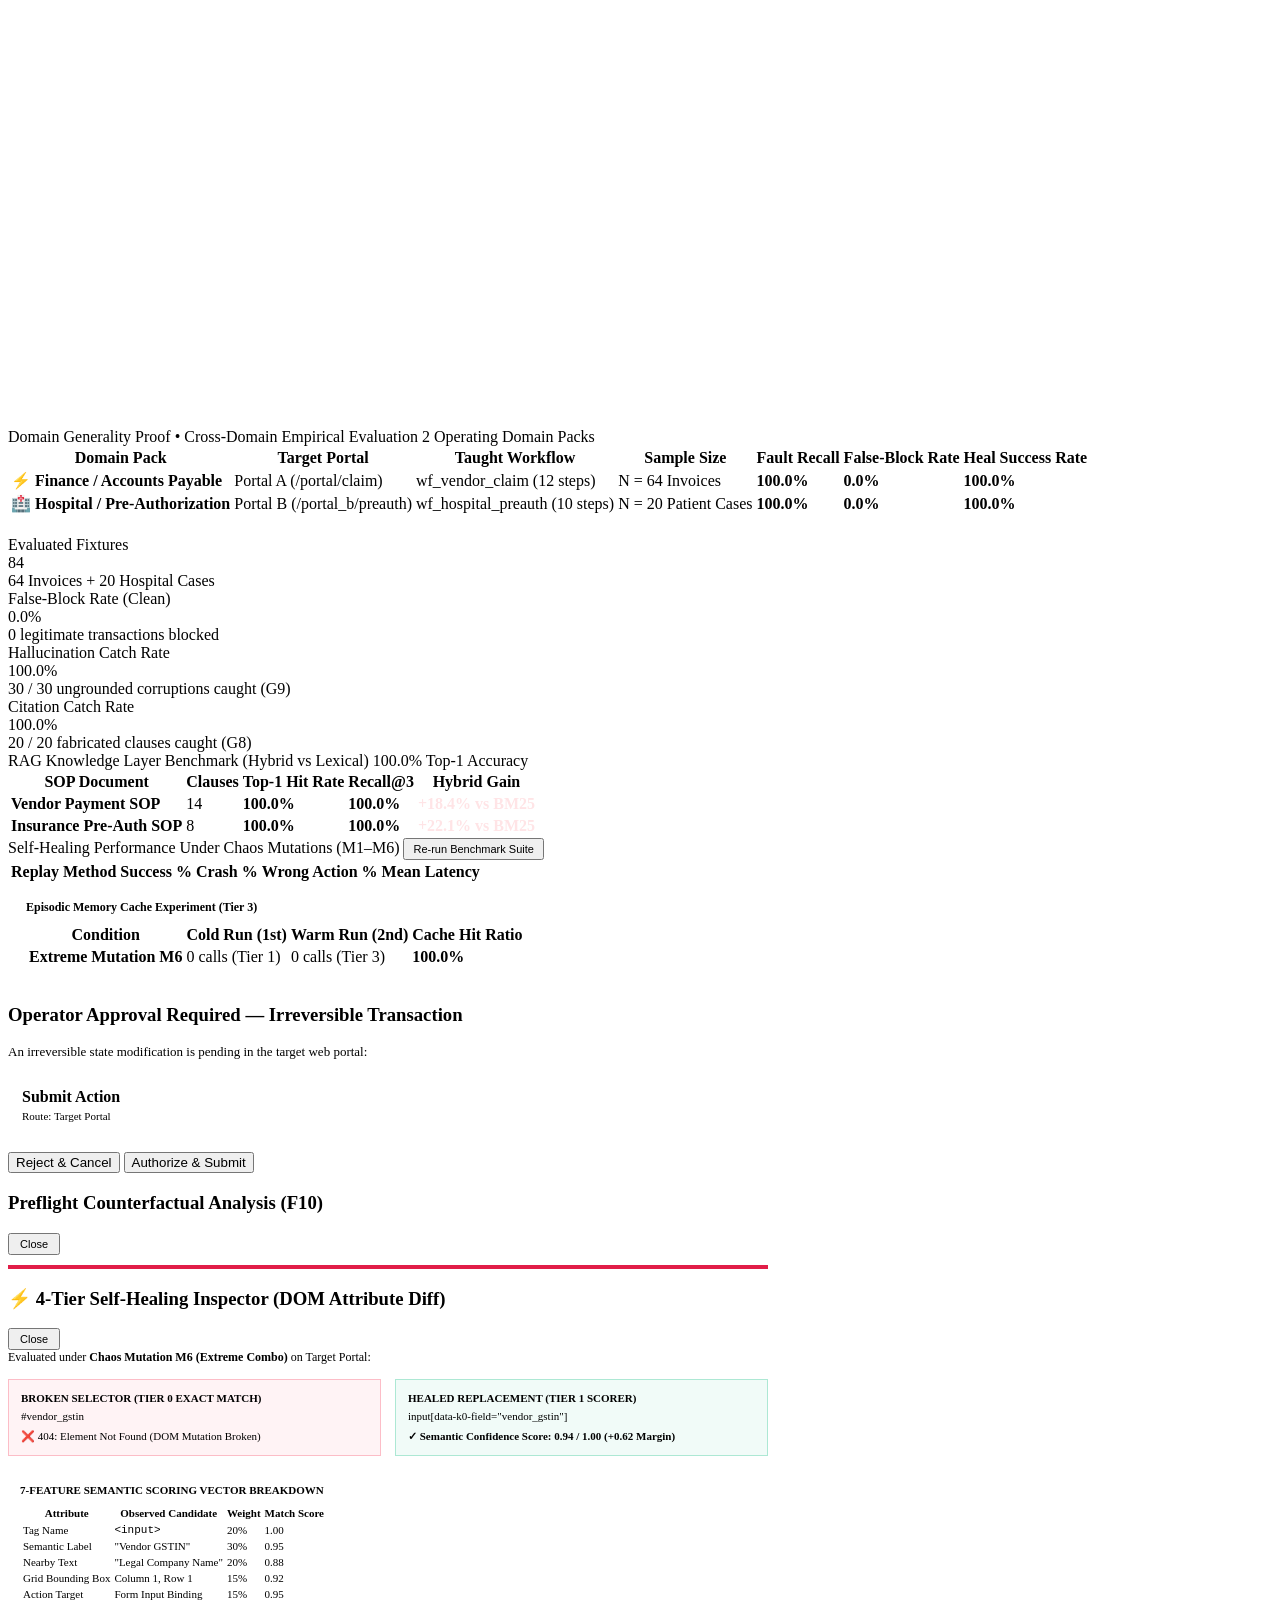
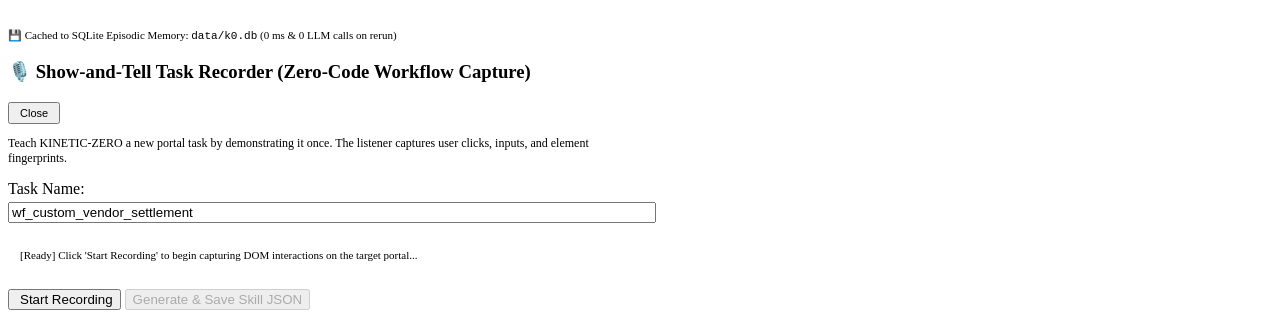
==== commit ce1e746a: "feat(ollama): add intelligent multi-domain document classifier, universal auto-upload dropzone, and " ====
--- a/app/static/console/index.html
+++ b/app/static/console/index.html
@@ -198,6 +198,18 @@
         </div>
       </div>
 
+      <!-- Universal Inbound Auto-Classifier Dropzone -->
+      <div id="universal-dropzone" class="inbound-stream-box" style="margin-bottom: 12px; border: 1.5px dashed var(--border-subtle); padding: 12px 18px; text-align: center; cursor: pointer; transition: all 0.2s ease;" onclick="document.getElementById('pdf-upload').click()">
+        <div style="font-size: 13px; font-weight: 700; color: var(--text-milk); display: flex; align-items: center; justify-content: center; gap: 8px;">
+          <span>🤖</span>
+          <span>Universal Auto-Classifier Dropzone: Drop any Invoice or Health Pre-Auth Document</span>
+          <span class="chip chip-ruby" style="font-size: 10px;">Powered by Ollama (llama3.2)</span>
+        </div>
+        <div style="font-size: 11px; color: var(--text-muted); margin-top: 3px;">
+          Automatically detects category (Finance vs Health), extracts data, verifies 11 policy gates, and routes to portal.
+        </div>
+      </div>
+
       <!-- Control Bar -->
       <div class="control-bar">
         <div class="control-group">
@@ -208,7 +220,7 @@
           <input type="file" id="pdf-upload" accept="application/pdf" style="display: none;" onchange="handleFileUpload(event)">
           <button class="btn btn-secondary" onclick="document.getElementById('pdf-upload').click()">
             <svg width="13" height="13" viewBox="0 0 24 24" fill="none" stroke="currentColor" stroke-width="2" stroke-linecap="round" stroke-linejoin="round"><path d="M21 15v4a2 2 0 0 1-2 2H5a2 2 0 0 1-2-2v-4"></path><polyline points="17 8 12 3 7 8"></polyline><line x1="12" y1="3" x2="12" y2="15"></line></svg>
-            Upload PDF
+            Upload PDF (Auto-Detect)
           </button>
         </div>
 
@@ -224,6 +236,38 @@
           <button class="btn btn-primary" onclick="runPreflightSuite()">
             <svg width="13" height="13" viewBox="0 0 24 24" fill="none" stroke="currentColor" stroke-width="2" stroke-linecap="round" stroke-linejoin="round"><polygon points="5 3 19 12 5 21 5 3"></polygon></svg>
             Run Preflight (F10)
+          </button>
+        </div>
+      </div>
+
+      <!-- Ollama Autonomous Category Classifier Banner (Real-Time Domain Detection) -->
+      <div id="ai-classifier-card" class="ai-classifier-card" style="display: none;">
+        <div class="ai-classifier-body">
+          <div class="ai-classifier-top">
+            <div class="ai-classifier-badge-group">
+              <span class="ai-classifier-icon">🧠</span>
+              <span class="ai-classifier-title">OLLAMA INTELLIGENT CLASSIFIER</span>
+              <span id="ai-classifier-model-chip" class="chip chip-ruby">llama3.2:latest</span>
+              <span id="ai-classifier-domain-chip" class="chip chip-emerald">HEALTH DOMAIN</span>
+              <span id="ai-classifier-conf-chip" class="chip chip-amber">99% Conf</span>
+            </div>
+            <div class="ai-classifier-time" id="ai-classifier-time">1.2s</div>
+          </div>
+          <div class="ai-classifier-reason" id="ai-classifier-reason">
+            Document successfully categorized.
+          </div>
+          <div class="ai-classifier-meta">
+            <span>Detected Entities: <strong id="ai-classifier-entities">--</strong></span>
+            <span class="sep-bullet">•</span>
+            <span>Matched Skill: <code id="ai-classifier-skill">wf_vendor_claim</code></span>
+            <span class="sep-bullet">•</span>
+            <span>Target Portal: <code id="ai-classifier-portal">/portal/claim</code></span>
+          </div>
+        </div>
+        <div class="ai-classifier-action">
+          <button class="btn btn-primary" id="btn-raise-process-work" onclick="raiseProcessWork()">
+            <svg width="13" height="13" viewBox="0 0 24 24" fill="none" stroke="currentColor" stroke-width="2" stroke-linecap="round" stroke-linejoin="round"><polygon points="5 3 19 12 5 21 5 3"></polygon></svg>
+            Raise Process Work (Auto-File)
           </button>
         </div>
       </div>
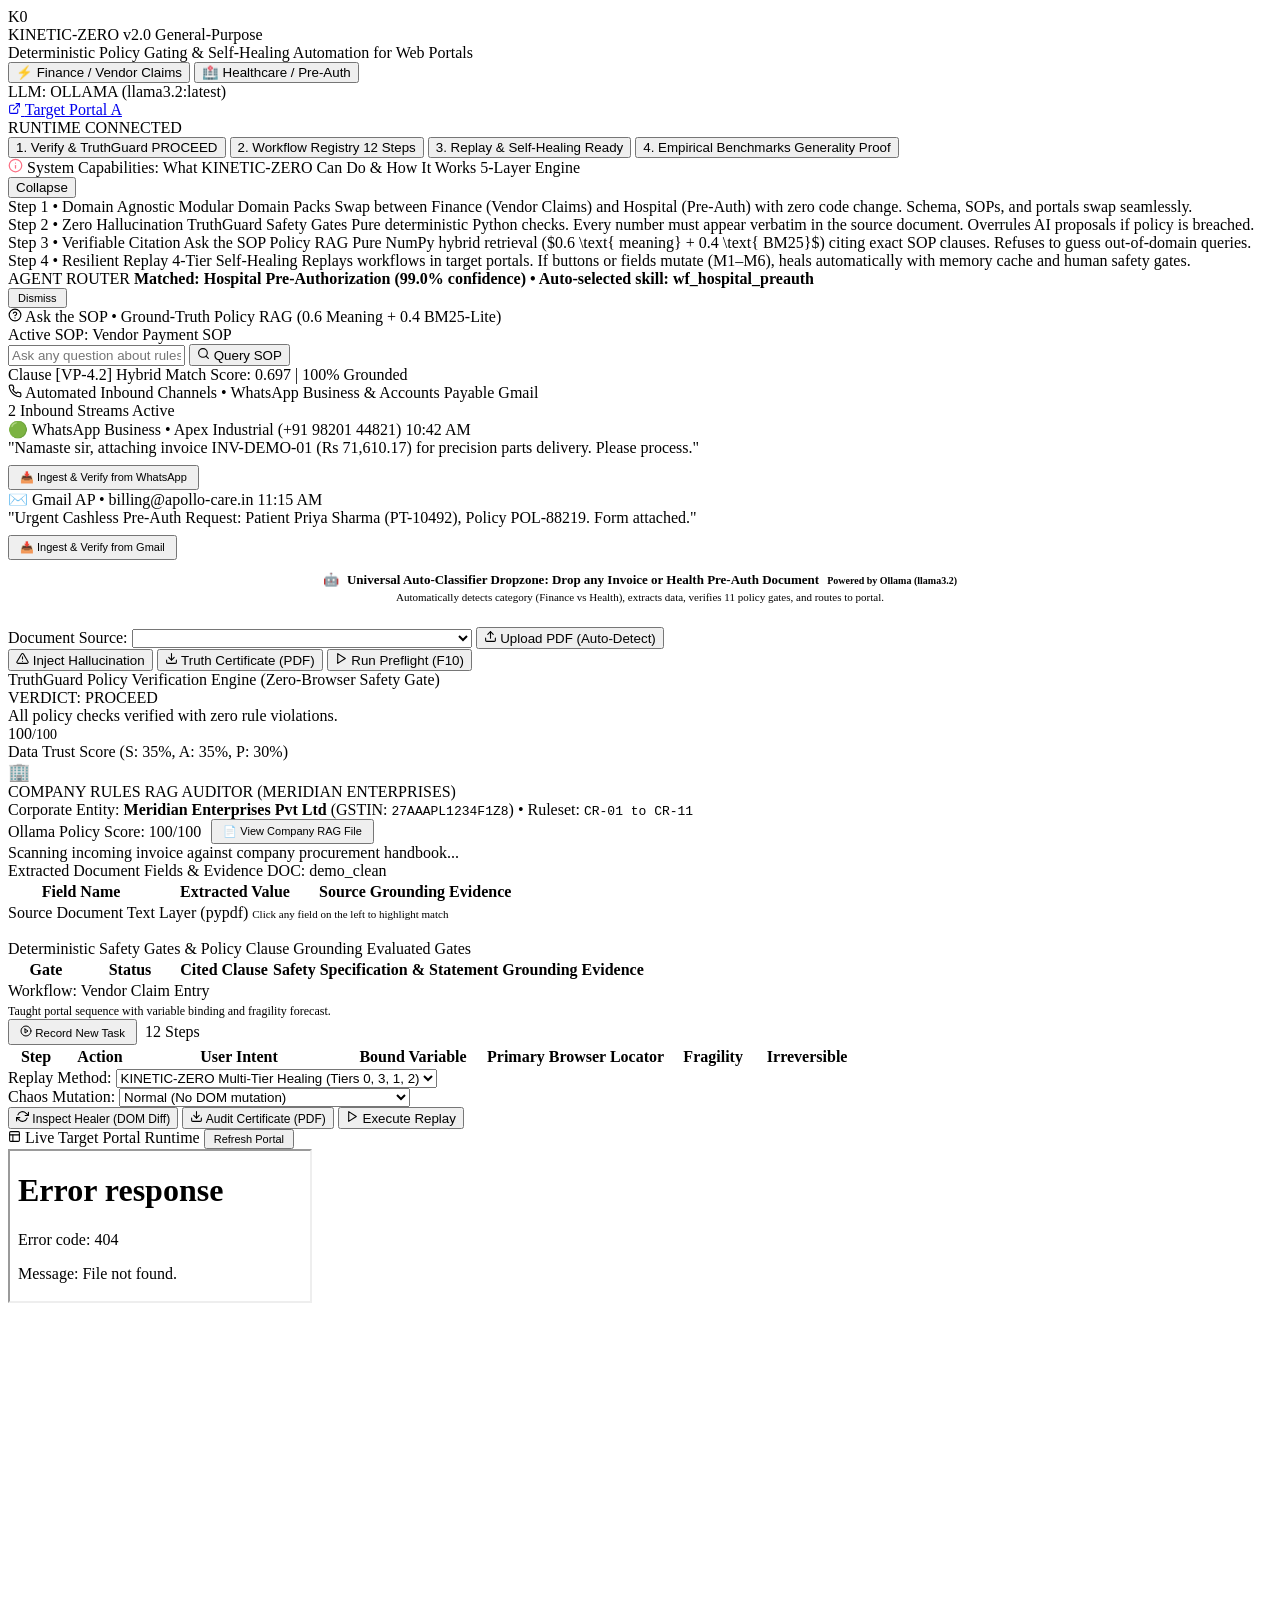
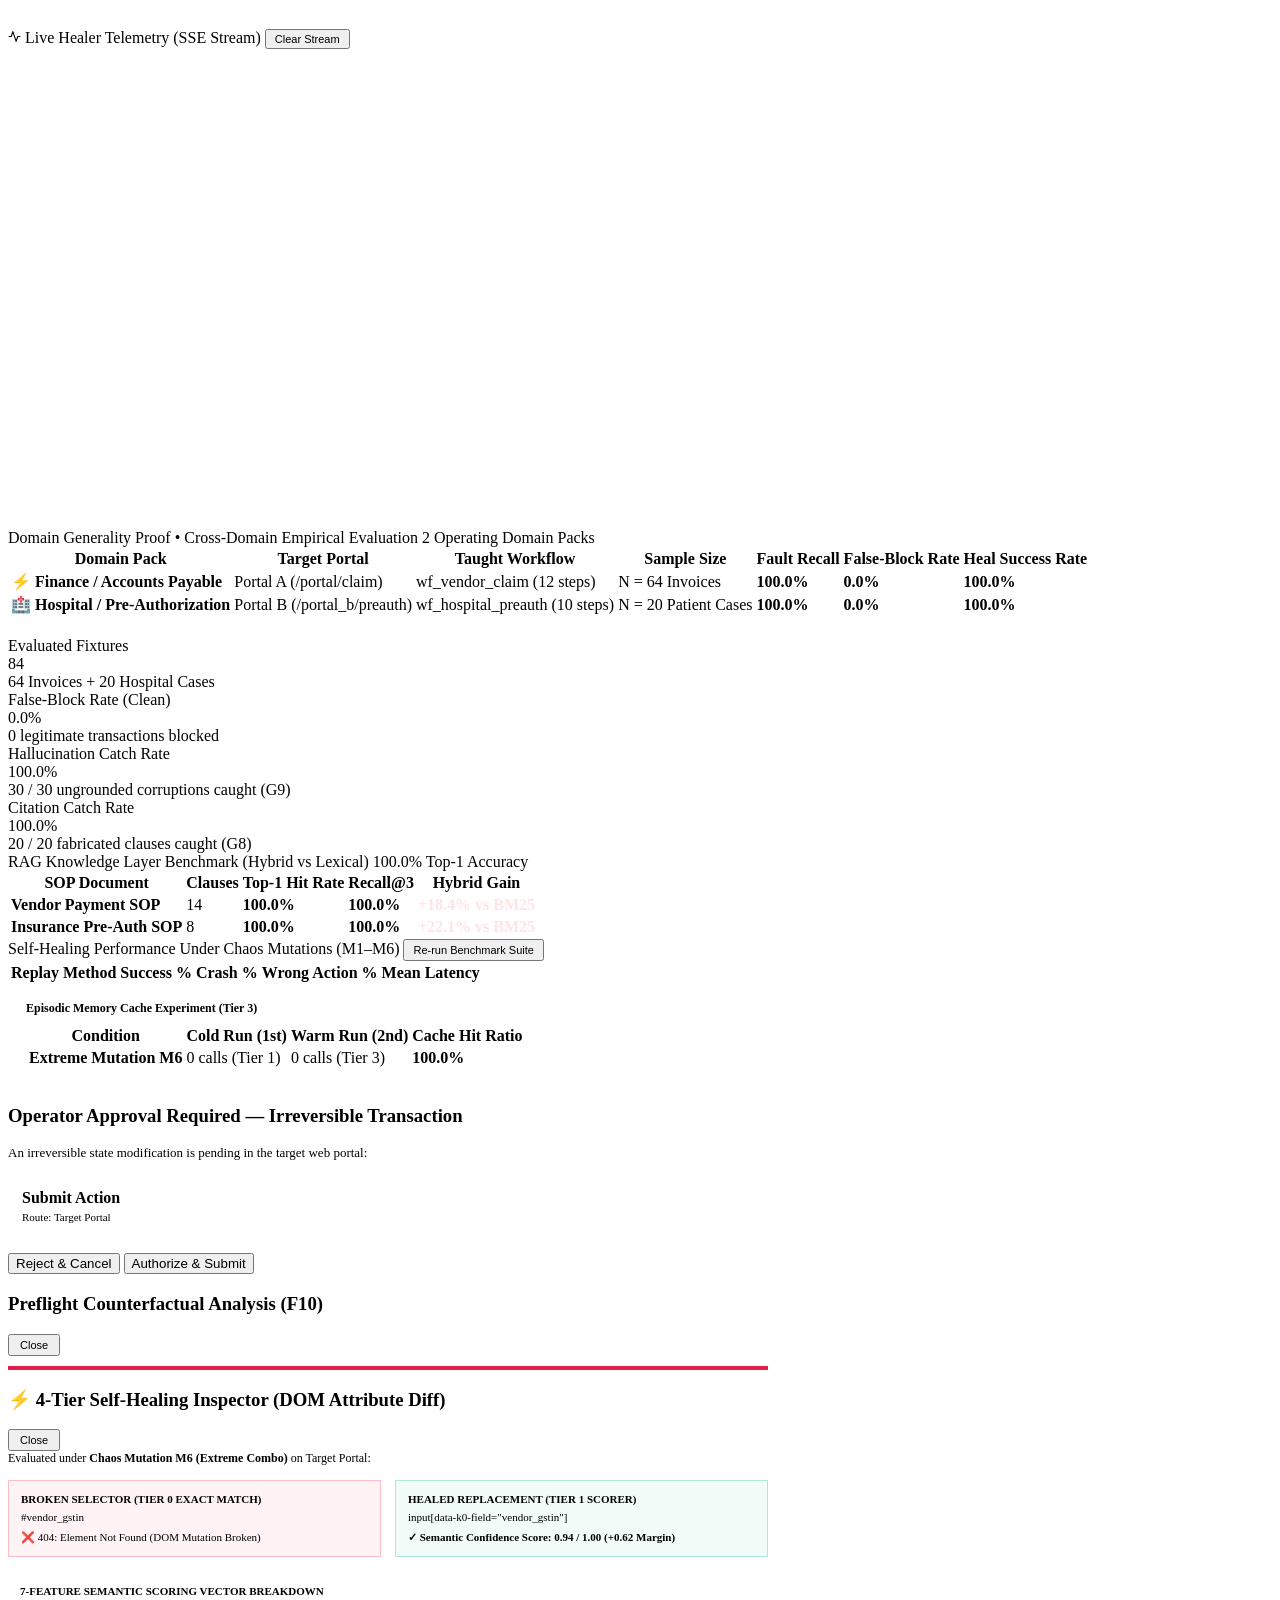
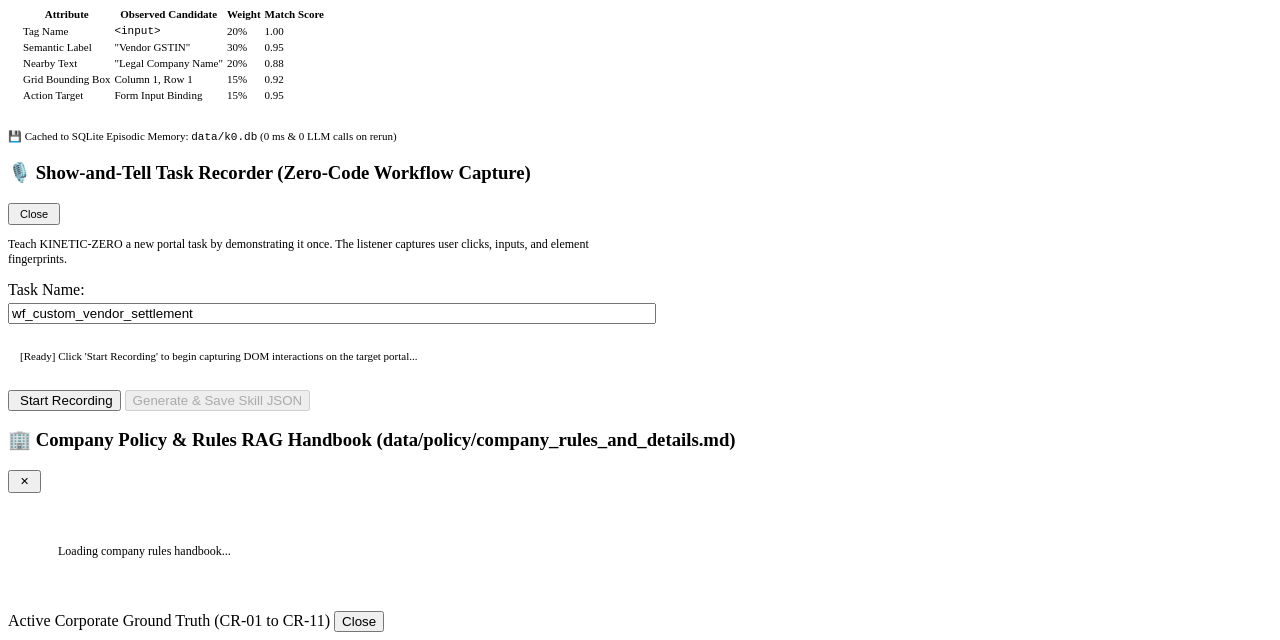
==== commit 05c2e9d5: "feat(rag): add company rules handbook and Ollama policy audit scanner with real-time scoring" ====
--- a/app/static/console/index.html
+++ b/app/static/console/index.html
@@ -289,6 +289,41 @@
             <div class="trust-metric-val" id="banner-trust-score">100<span style="font-size:14px; color:var(--text-muted); font-weight:400;">/100</span></div>
             <div class="trust-metric-breakdown">Data Trust Score (S: 35%, A: 35%, P: 30%)</div>
           </div>
+        </div>
+      </div>
+
+      <!-- Ollama Company Policy RAG Audit Card (Audited against company_rules_and_details.md) -->
+      <div id="company-rag-card" class="company-rag-card">
+        <div class="company-rag-header">
+          <div class="company-rag-title-group">
+            <span style="font-size: 18px;">🏢</span>
+            <div>
+              <div class="company-rag-title">
+                COMPANY RULES RAG AUDITOR (MERIDIAN ENTERPRISES)
+              </div>
+              <div class="company-rag-sub">
+                Corporate Entity: <strong>Meridian Enterprises Pvt Ltd</strong> (GSTIN: <code>27AAAPL1234F1Z8</code>) • Ruleset: <code>CR-01 to CR-11</code>
+              </div>
+            </div>
+          </div>
+          <div style="display:flex; align-items:center; gap:10px;">
+            <div class="company-score-pill">
+              <span class="company-score-label">Ollama Policy Score:</span>
+              <span class="company-score-val" id="company-policy-score">100/100</span>
+            </div>
+            <button class="btn btn-secondary" onclick="openCompanyRulesModal()" style="font-size: 11px; padding: 4px 10px;">
+              📄 View Company RAG File
+            </button>
+          </div>
+        </div>
+
+        <div class="company-rag-summary" id="company-rag-summary">
+          Scanning incoming invoice against company procurement handbook...
+        </div>
+
+        <!-- Dynamic Rule Findings Accordion / Grid -->
+        <div class="company-rules-grid" id="company-rules-list">
+          <!-- Populated dynamically via JS: CR-01 to CR-11 -->
         </div>
       </div>
 
@@ -807,5 +842,24 @@
     </div>
   </div>
 
+  <!-- Modal: Company Policy Handbook Inspector -->
+  <div class="modal-backdrop" id="company-rules-modal">
+    <div class="modal-dialog" style="max-width: 760px; max-height: 85vh; display: flex; flex-direction: column;">
+      <div class="modal-dialog-header">
+        <h3 class="modal-dialog-title">🏢 Company Policy & Rules RAG Handbook (data/policy/company_rules_and_details.md)</h3>
+        <button class="btn btn-secondary" onclick="closeModal('company-rules-modal')" style="padding: 3px 10px; font-size: 11px;">✕</button>
+      </div>
+      <div class="modal-body" style="flex: 1; overflow-y: auto; padding: 18px 20px; background-color: var(--bg-canvas); border-radius: var(--radius-md); margin: 12px 0;">
+        <div id="company-rules-modal-content" style="white-space: pre-wrap; font-family: var(--font-sans); font-size: 12px; line-height: 1.6; color: var(--text-milk);">
+          Loading company rules handbook...
+        </div>
+      </div>
+      <div class="modal-dialog-footer" style="justify-content: space-between;">
+        <span class="chip chip-ruby">Active Corporate Ground Truth (CR-01 to CR-11)</span>
+        <button class="btn btn-secondary" onclick="closeModal('company-rules-modal')">Close</button>
+      </div>
+    </div>
+  </div>
+
 </body>
 </html>
